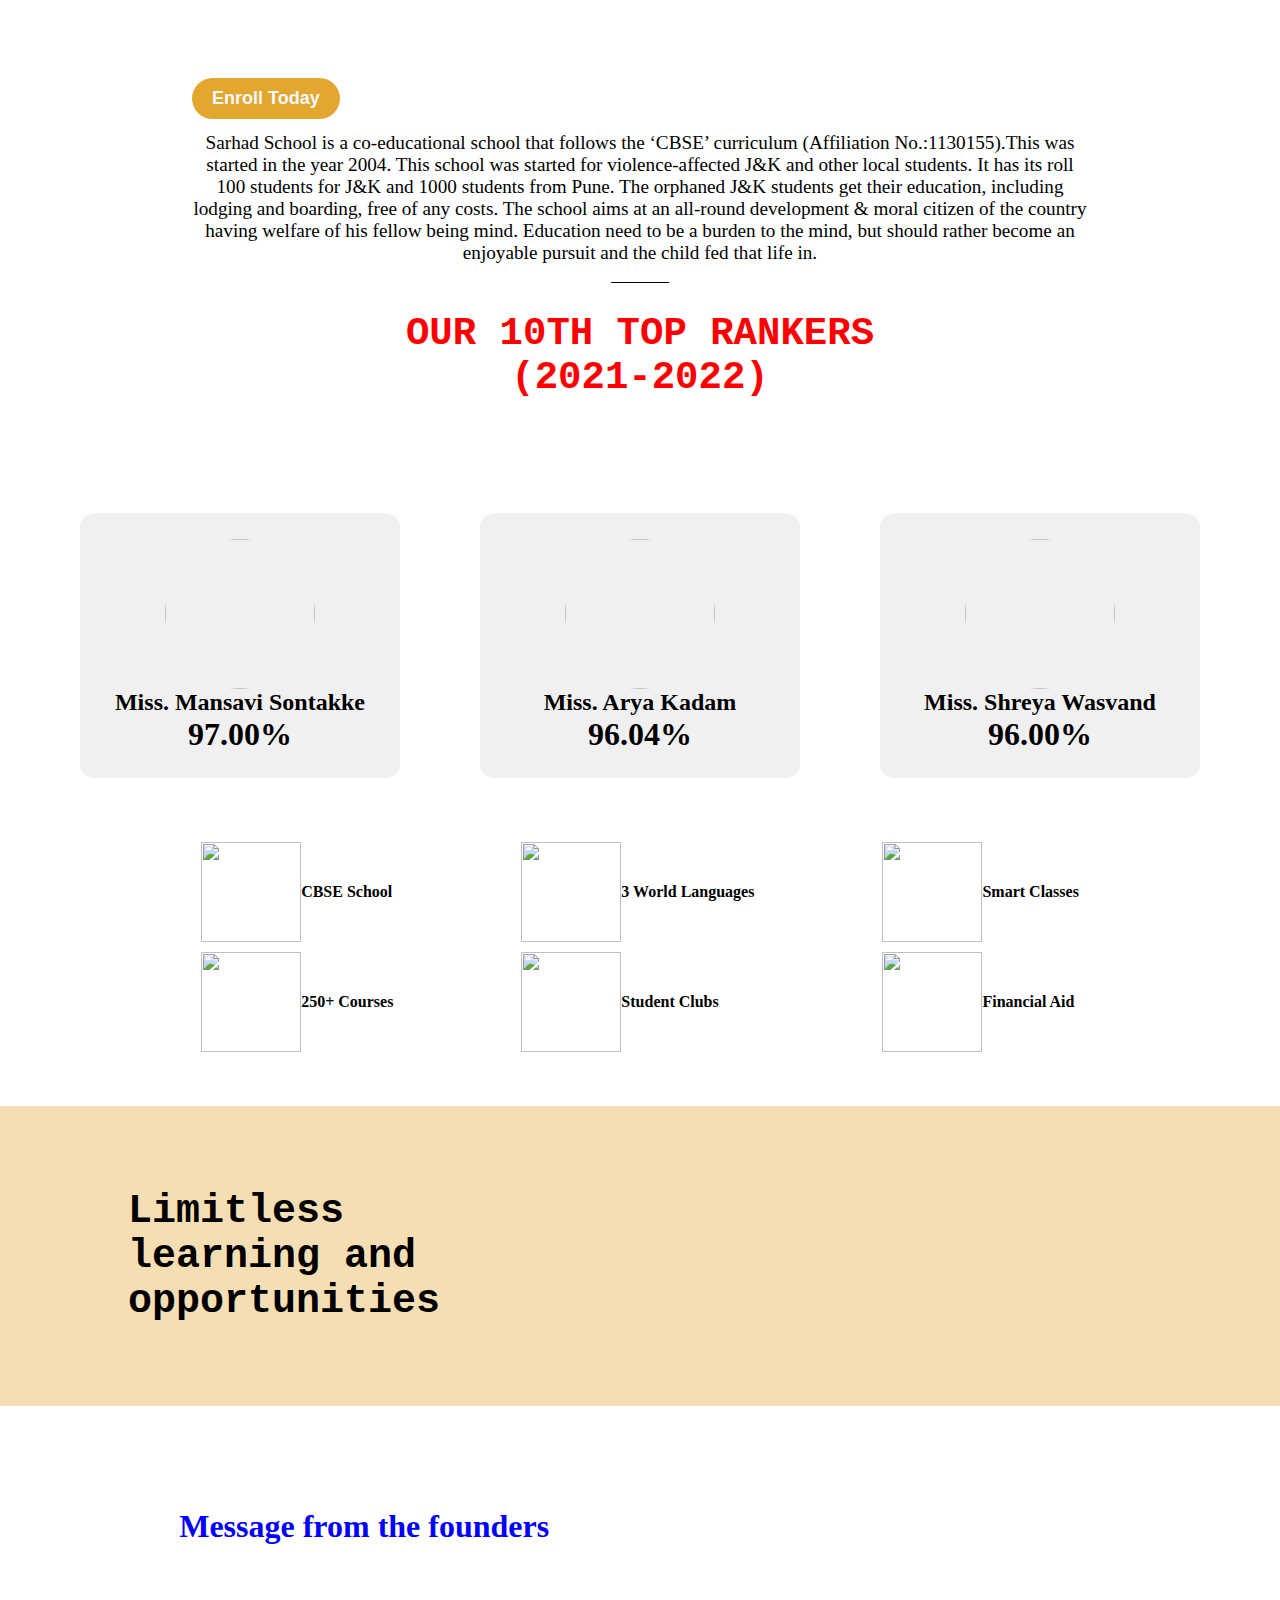
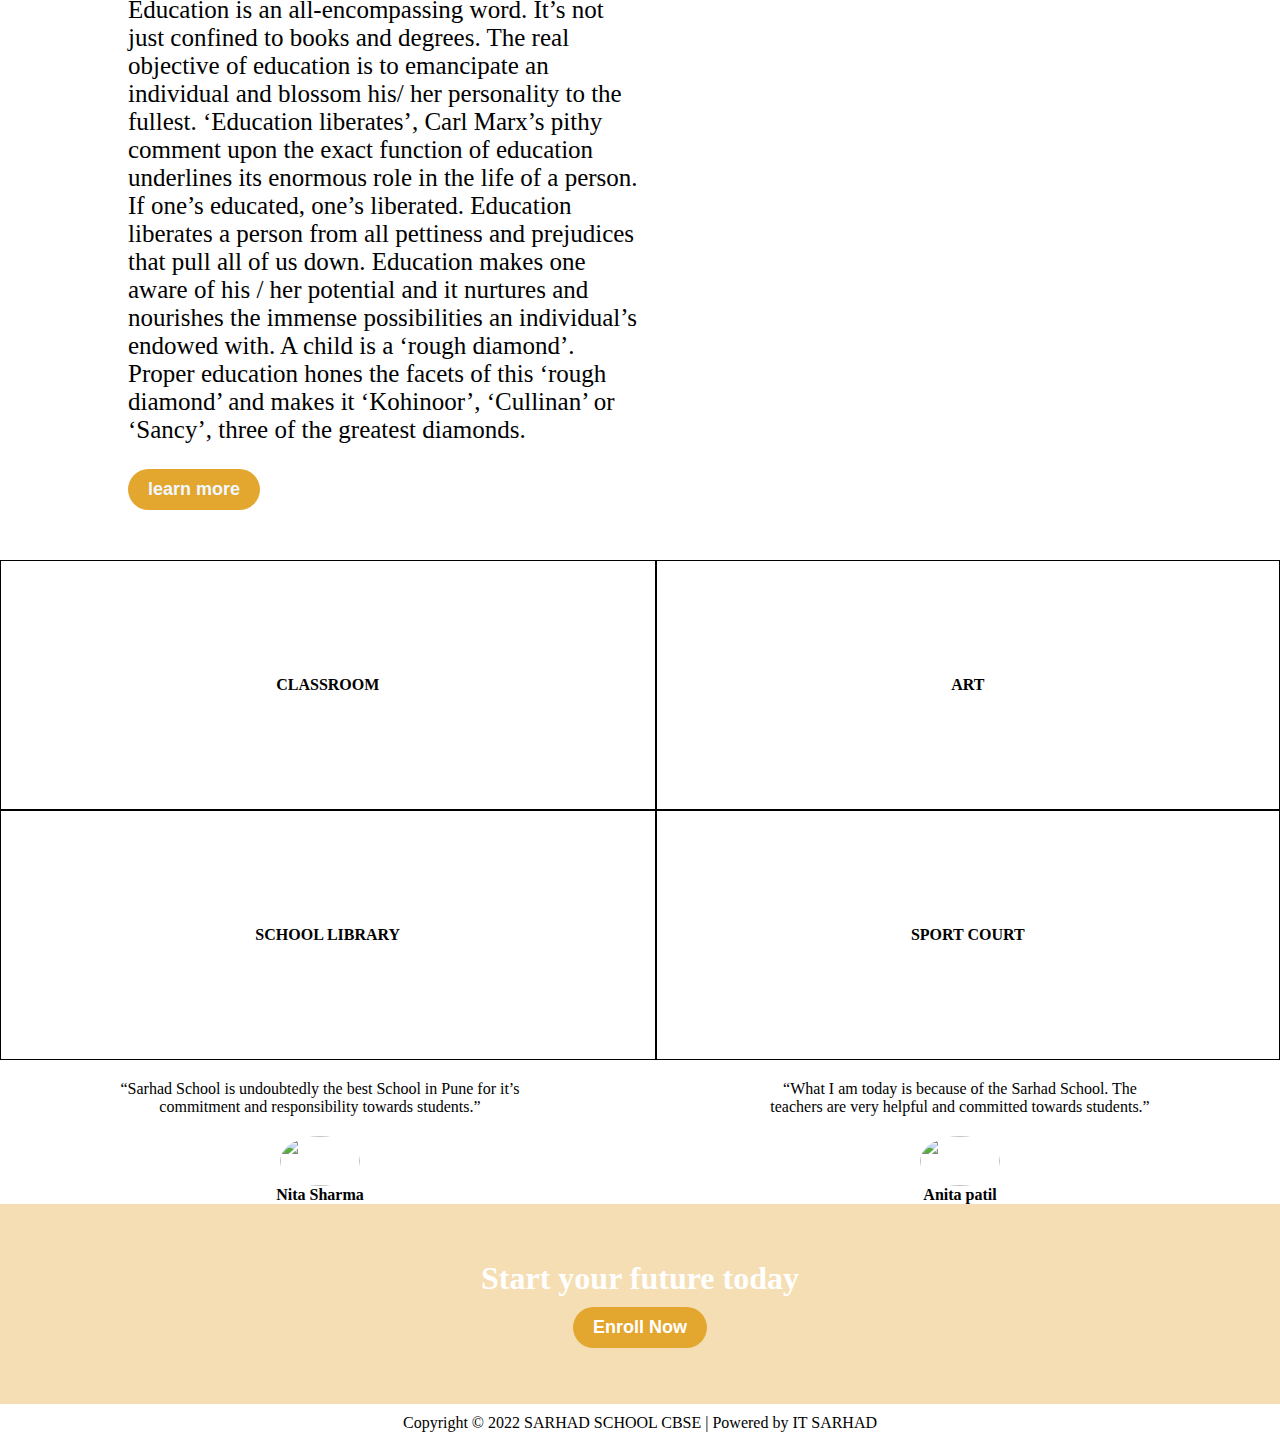
==== index.html @ 750f69db "updated code" ====
<!DOCTYPE html>
<html lang="en">

<head>
    <meta charset="UTF-8">
    <meta name="viewport" content="width=device-width, initial-scale=1.0">
    <title>Home - sarhadschool</title>
    <link rel="shortcut icon" href="sarhadfavi.png" type="image/x-icon">
    <link rel="stylesheet" href="index.css">
</head>

<body>
    <div class="buildinglogo">
        <img src="sarhadbuilding.png" alt="">
        <button>Enroll Today</button>
    </div>
    <div class="info">
        <p>Sarhad School is a co-educational school that follows the ‘CBSE’ curriculum (Affiliation No.:1130155).This
            was started in the year 2004. This school was started for violence-affected J&K and other local students. It
            has its roll 100 students for J&K and 1000 students from Pune. The orphaned J&K students get their
            education, including lodging and boarding, free of any costs. The school aims at an all-round development &
            moral citizen of the country having welfare of his fellow being mind. Education need to be a burden to the
            mind, but should rather become an enjoyable pursuit and the child fed that life in.</p>
        <p class="line">______</p>
    </div>
    <div class="ranker">
        <pre>OUR 10TH TOP RANKERS
(2021-2022)</p>
    </div>
    <div class="toppers">
        <div>
            <img src="toper1.png" alt="">
            <h2>Miss. Mansavi Sontakke</h2>
            <h1>97.00%</h1>
        </div>
        <div>
            <img src="toper2.png" alt="">
            <h2>Miss. Arya Kadam</h2>
            <h1>96.04%</h1>
        </div>
        <div>
            <img src="toper3.png" alt="">
            <h2>Miss. Shreya Wasvand</h2>
            <h1>96.00%</h1>
        </div>
    </div>
    <div class="speciality">
        <div>
            <img src="CBSEschool.jpg" alt="">
            <p>CBSE School</p>
        </div>
        <div>
            <img src="3WorldLanguages.jpg" alt="">
            <p>3 World Languages
            </p>
        </div>
        <div>
            <img src="SmartClasses.jpg" alt="">
            <p>Smart Classes
            </p>
        </div>
        <div>
            <img src="250+Course.jpg" alt="">
            <p>250+ Courses
            </p>
        </div>
        <div>
            <img src="studentsclub.jpg" alt="">
            <p>Student Clubs
            </p>
        </div>
        <div>
            <img src="financialaid.jpg" alt="">
            <p>Financial Aid
            </p>
        </div>
    </div>
    <div class="limitless">
        <pre>Limitless 
learning and 
opportunities</pre>
    </div>
    <div class="founder">
        <div class="message">
            <h1>Message from the founders
            </h1>
            <p>Education is an all-encompassing word. It’s not just confined to books and degrees. The real objective of
                education is to emancipate an individual and blossom his/ her personality to the fullest.
                ‘Education liberates’, Carl Marx’s pithy comment upon the exact function of education underlines its
                enormous role in the life of a person.
                If one’s educated, one’s liberated. Education liberates a person
                from all pettiness and prejudices that pull all of us down. Education makes one aware of his / her
                potential and it nurtures and nourishes the immense possibilities an individual’s endowed with.
                A child is a ‘rough diamond’. Proper education hones the facets of this ‘rough diamond’ and makes it
                ‘Kohinoor’, ‘Cullinan’ or ‘Sancy’, three of the greatest diamonds.</p>
            <button>learn more</button>
        </div>
        <div class="img">
            <img src="naharsir.jpg" alt="">
            <img src="missnahar.jpg" alt="">
        </div>
    </div>
    <div class="facilities">
        <div>CLASSROOM</div>
        <div>ART</div>
        <div>SCHOOL LIBRARY</div>
        <div>SPORT COURT</div>
    </div>
    <div class="feedback">
        <div>
            <p>“Sarhad School is undoubtedly the best School in Pune for it’s commitment and responsibility towards
                students.”</p>
            <div class="in">
                <img src="feedback1.jpg" alt="">
                <h4>Nita Sharma</h4>
            </div>
        </div>
        <div>
            <p>“What I am today is because of the Sarhad School. The teachers are very helpful and committed towards
                students.”</p>
            <div class="in">
                <img src="feedback2.jpg" alt="">
                <h4>Anita patil</h4>
            </div>
        </div>
    </div>
    <div class="footer">
        <h1>Start your future today</h1>
        <button>Enroll Now</button>
    </div>
    <p class="lastline">Copyright © 2022 SARHAD SCHOOL CBSE | Powered by IT SARHAD</p>
</body>

</html>
---- index.css ----
* {
    margin: 0px;
    padding: 0px;
    box-sizing: border-box;
    border: 0px;
}

.buildinglogo {
    width: 100%;
    position: relative;
}

.buildinglogo img {
    width: 90%;
    margin: 5%;
}

.buildinglogo button {
    position: absolute;
    bottom: 10%;
    left: 15%;
    z-index: 1;
    padding: 10px 20px 10px 20px;
    color: aliceblue;
    font-size: large;
    font-weight: bolder;
    border-radius: 25px;
    background-color: #E3A72F;

}

.info {
    width: 70%;
    margin: auto;
}

.info p {
    font-size: larger;
    text-align: center;
}

.ranker {
    text-align: center;
    padding: 2%;
    color: red;
    font-size: 3em;
    font-weight: bolder;
}

.toppers {
    display: flex;
    justify-content: space-evenly;
}

.toppers div img {
    height: 150px;
    width: 150px;
    border-radius: 50%;
}

.toppers div {
    border-radius: 5%;
    width: 25%;
    background-color: #f0f0f0;
    padding: 2%;
    display: flex;
    justify-content: center;
    align-items: center;
    flex-direction: column;

}

.toppers div h1,
h2 {
    text-align: center;
}

.speciality {
    margin-top: 5%;
    margin-bottom: 5%;
    display: grid;
    grid-template-columns: auto auto auto;
    justify-content: center;
    align-items: center;
    row-gap: 5%;
    column-gap: 10%;
}

.speciality div {
    display: flex;
    align-items: center;
}

.speciality div img {
    height: 100px;
    width: 100px;
}

.speciality div p {
    font-weight: bolder;
}

.limitless {
    height: 300px;
    display: flex;
    align-items: center;
    background-color: wheat;
}

.limitless pre {
    font-size: 40px;
    font-weight: bolder;
    padding-left: 10%;
}

.founder {
    display: flex;
    width: 80%;
    padding: 50px 0px 50px 0px;
    margin: auto;
}

.founder div {
    width: 50%;
}

.message p {
    font-size: 25px;
}

.message h1 {
    color: blue;
    width: 100%;
    margin: 10%;
}

.message button {
    margin-top: 5%;
    padding: 10px 20px 10px 20px;
    color: aliceblue;
    font-size: large;
    font-weight: bolder;
    border-radius: 25px;
    background-color: #E3A72F;
}

.img {
    display: flex;
    align-items: center;
    justify-content: space-evenly;
}

.img img {
    width: 40%;
}

.facilities{
    display: grid;
    grid-template-columns: auto auto;
}

.facilities div {  
    width: 100%;
    height: 250px;
    border: 1px solid black;
    display: grid;
    align-items: center;
    justify-content: center;
    font-weight: bolder;
}
.facilities div:hover {
    cursor: pointer;
    background-color: rgba(161, 80, 255,.5);
}

.feedback {
    display: flex;
}
.feedback div {
    display: flex;
    width: 50%;
    flex-direction: column;
    align-items: center;
    
}

.feedback div p {
    width: 70%;
    margin: auto;
    padding: 20px;
    text-align: center;
}

.in {
    display: flex;
    flex-direction: row;
}
.feedback div div img {
    height: 50px;
    width: 80px;
    border-radius: 50%;
}

.footer {
    height: 200px;
    display: flex;
    align-items: center;
    background-color: wheat;
    justify-content: center;
    flex-direction: column;
    color: white;
}
.footer h1 {
}
.footer button {
    margin-top:10px ;
    padding: 10px 20px 10px 20px;
    color: white;
    font-size: large;
    font-weight: bolder;
    border-radius: 25px;
    background-color: #E3A72F;
}

.lastline {
    margin: 10px;
    text-align: center;
}
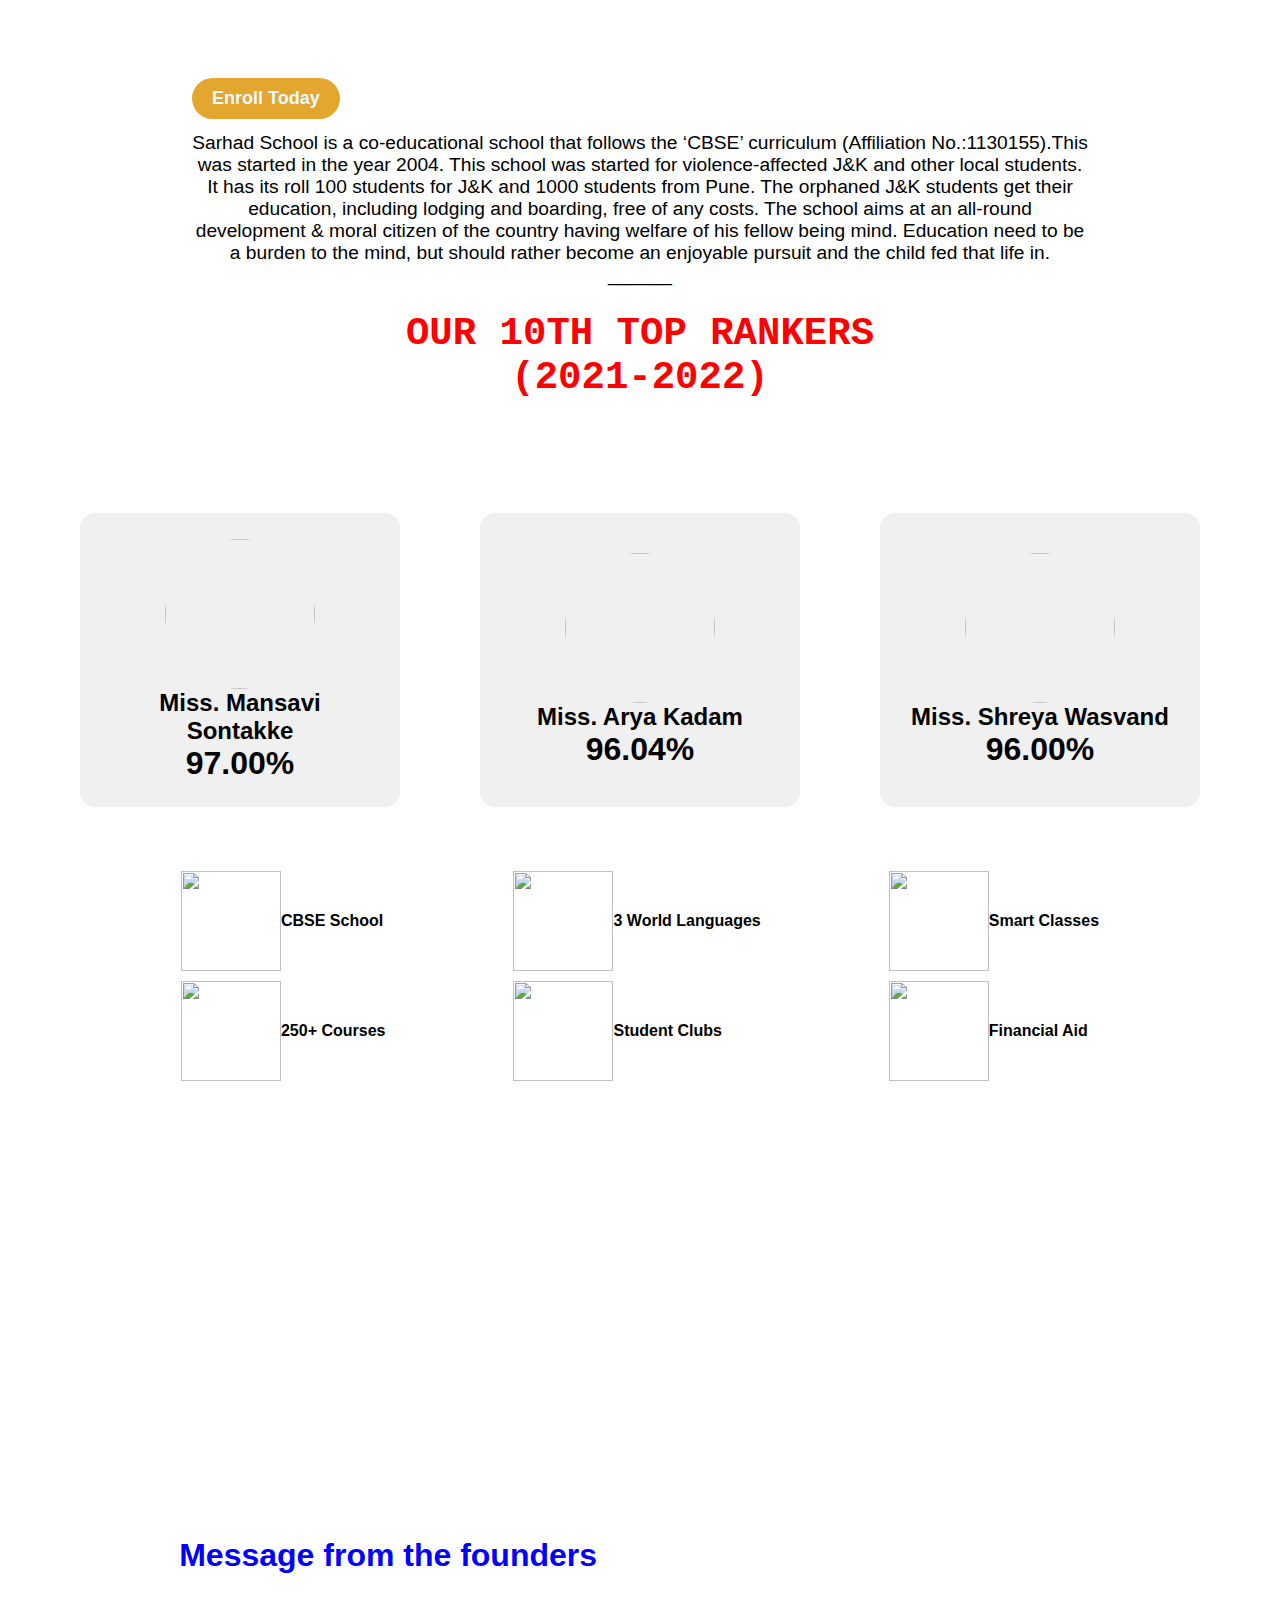
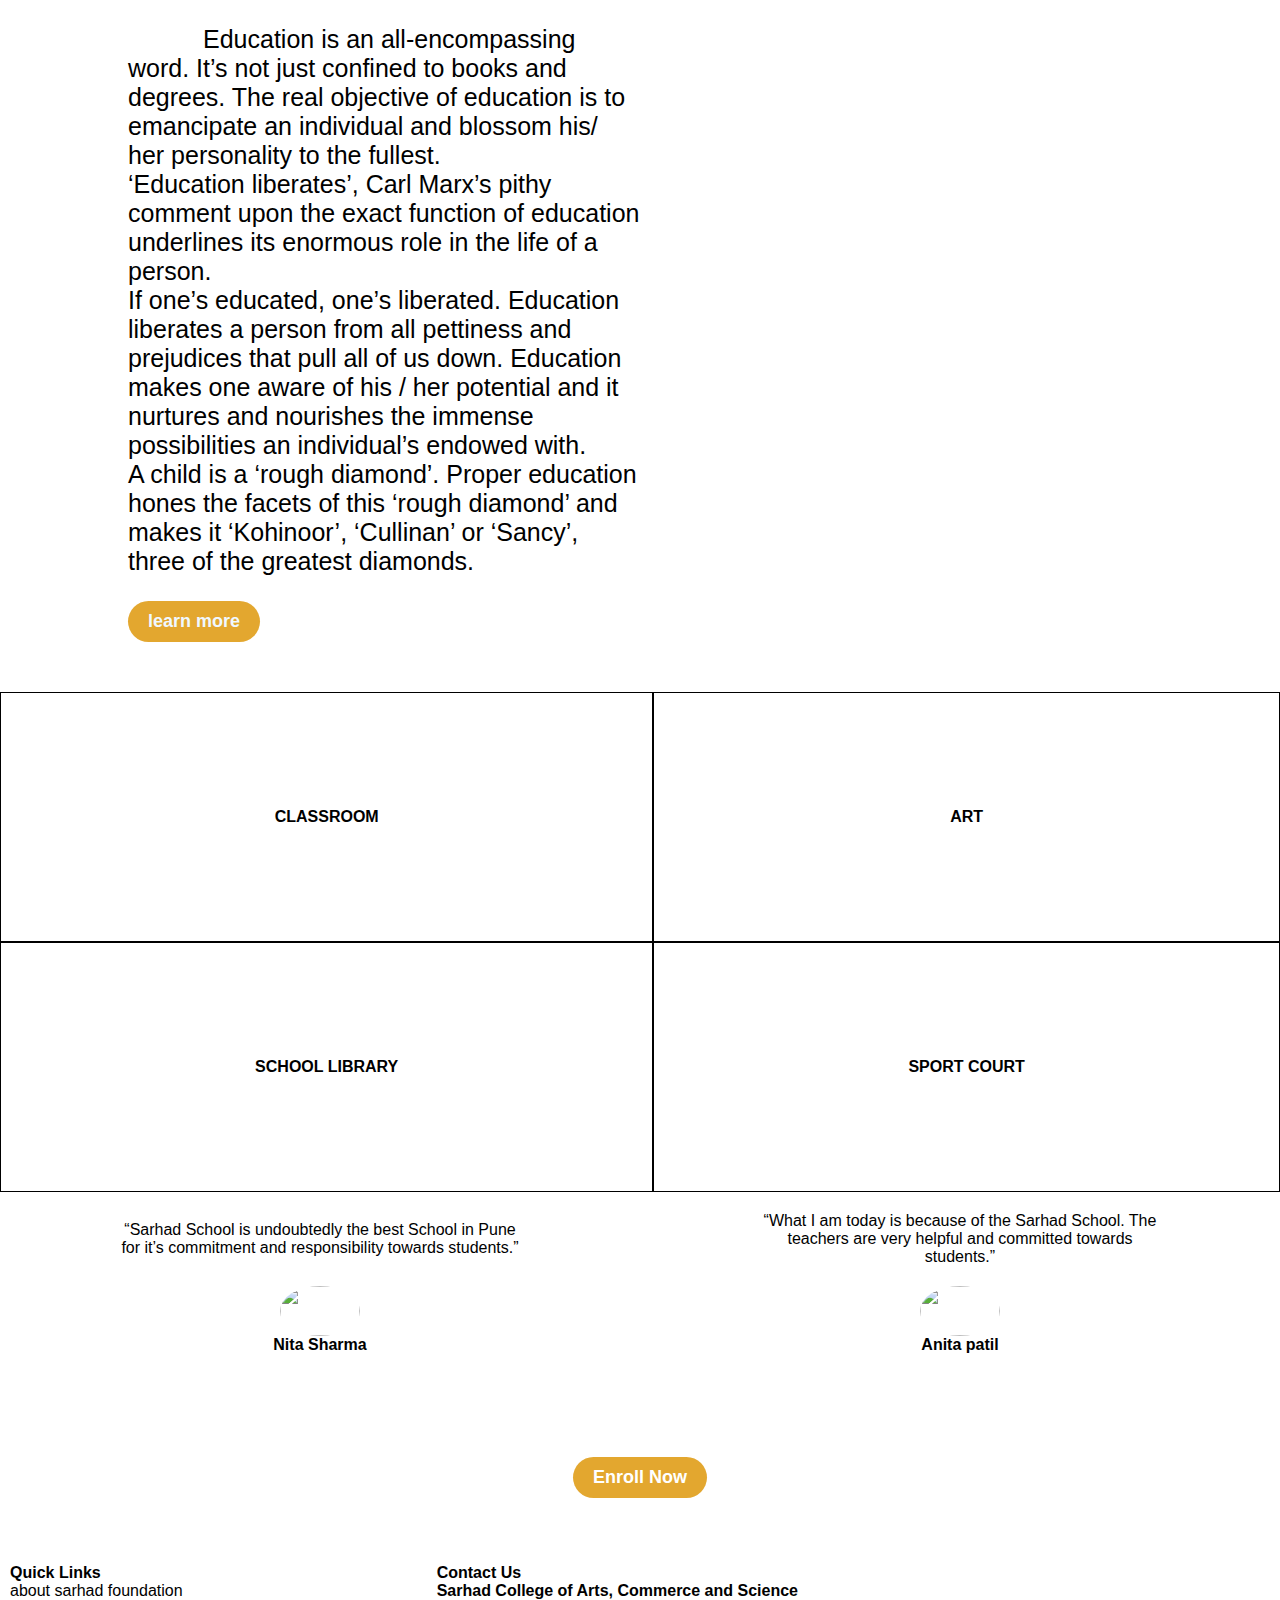
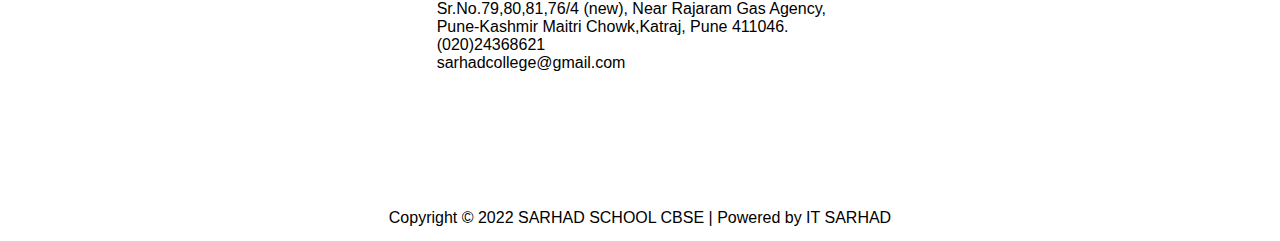
==== commit 9d2d8a7d: "new changes" ====
--- a/index.html
+++ b/index.html
@@ -84,13 +84,14 @@
         <div class="message">
             <h1>Message from the founders
             </h1>
-            <p>Education is an all-encompassing word. It’s not just confined to books and degrees. The real objective of
-                education is to emancipate an individual and blossom his/ her personality to the fullest.
+            <p> &emsp;&emsp;&emsp;Education is an all-encompassing word. It’s not just confined to books and degrees.
+                The real objective of
+                education is to emancipate an individual and blossom his/ her personality to the fullest. <br>
                 ‘Education liberates’, Carl Marx’s pithy comment upon the exact function of education underlines its
-                enormous role in the life of a person.
+                enormous role in the life of a person. <br>
                 If one’s educated, one’s liberated. Education liberates a person
                 from all pettiness and prejudices that pull all of us down. Education makes one aware of his / her
-                potential and it nurtures and nourishes the immense possibilities an individual’s endowed with.
+                potential and it nurtures and nourishes the immense possibilities an individual’s endowed with. <br>
                 A child is a ‘rough diamond’. Proper education hones the facets of this ‘rough diamond’ and makes it
                 ‘Kohinoor’, ‘Cullinan’ or ‘Sancy’, three of the greatest diamonds.</p>
             <button>learn more</button>
@@ -124,10 +125,38 @@
             </div>
         </div>
     </div>
-    <div class="footer">
+    <div class="enrollnow">
         <h1>Start your future today</h1>
         <button>Enroll Now</button>
     </div>
+    <footer class="footer">
+        <div class="quicklink">
+            <h4>Quick Links</h4>
+            <p>about sarhad foundation</p>
+            <p> </p>
+            <p></p>
+        </div>
+        <div class="contact us">
+            <h4>Contact Us
+            </h4>
+            <h4>Sarhad College of Arts, Commerce and Science
+            </h4>
+            <p>Sr.No.79,80,81,76/4 (new), Near Rajaram Gas Agency, Pune-Kashmir Maitri Chowk,Katraj, Pune 411046.</p>
+            <p>(020)24368621
+
+            </p>
+            <p>sarhadcollege@gmail.com
+
+            </p>
+        </div>
+        <div class="map">
+            <iframe
+                src="https://www.google.com/maps/embed?pb=!1m18!1m12!1m3!1d3784.633965523349!2d73.8539919!3d18.454921299999995!2m3!1f0!2f0!3f0!3m2!1i1024!2i768!4f13.1!3m3!1m2!1s0x3bc2eac6040cb269%3A0xac653591baaaa13e!2sSarhad%20College%20of%20Arts%2CCommerce%20and%20Science!5e0!3m2!1sen!2sin!4v1724219909025!5m2!1sen!2sin"
+                width="400" height="225" style="border:0;" allowfullscreen="" loading="lazy"
+                referrerpolicy="no-referrer-when-downgrade"></iframe>
+
+        </div>
+    </footer>
     <p class="lastline">Copyright © 2022 SARHAD SCHOOL CBSE | Powered by IT SARHAD</p>
 </body>
 
--- a/index.css
+++ b/index.css
@@ -5,6 +5,9 @@
     border: 0px;
 }
 
+body {
+    font-family: Arial, Helvetica, sans-serif;
+}
 .buildinglogo {
     width: 100%;
     position: relative;
@@ -26,6 +29,7 @@
     font-weight: bolder;
     border-radius: 25px;
     background-color: #E3A72F;
+    cursor: pointer;
 
 }
 
@@ -104,10 +108,14 @@
     height: 300px;
     display: flex;
     align-items: center;
-    background-color: wheat;
+    background-image: linear-gradient(rgba(0, 0, 0, 0.5),rgba(0, 0, 0, 0.5)) ,  url(classroombg.jpg)    ;
+    background-size: cover;
+    background-attachment: fixed;
+    background-position: center;
 }
 
 .limitless pre {
+    color: white;
     font-size: 40px;
     font-weight: bolder;
     padding-left: 10%;
@@ -142,6 +150,7 @@
     font-weight: bolder;
     border-radius: 25px;
     background-color: #E3A72F;
+    cursor: pointer;
 }
 
 .img {
@@ -201,18 +210,22 @@
     border-radius: 50%;
 }
 
-.footer {
+.enrollnow {
+    background: linear-gradient(rgba(15,80,159,.8),rgba(15,80,159,.8)) ,url(profesionalsbg.jpeg) ;
+    background-size: cover;
+
+    background-attachment:fixed ;
+    background-position: center;
     height: 200px;
     display: flex;
     align-items: center;
-    background-color: wheat;
     justify-content: center;
     flex-direction: column;
     color: white;
 }
-.footer h1 {
-}
-.footer button {
+
+.enrollnow button {
+    cursor: pointer;
     margin-top:10px ;
     padding: 10px 20px 10px 20px;
     color: white;
@@ -222,6 +235,15 @@
     background-color: #E3A72F;
 }
 
+.footer{    
+    display: flex;
+    flex-direction: row;
+}
+.footer div{
+    height: 25vh;
+    width: 100%;
+    margin: 10px;
+}
 .lastline {
     margin: 10px;
     text-align: center;
